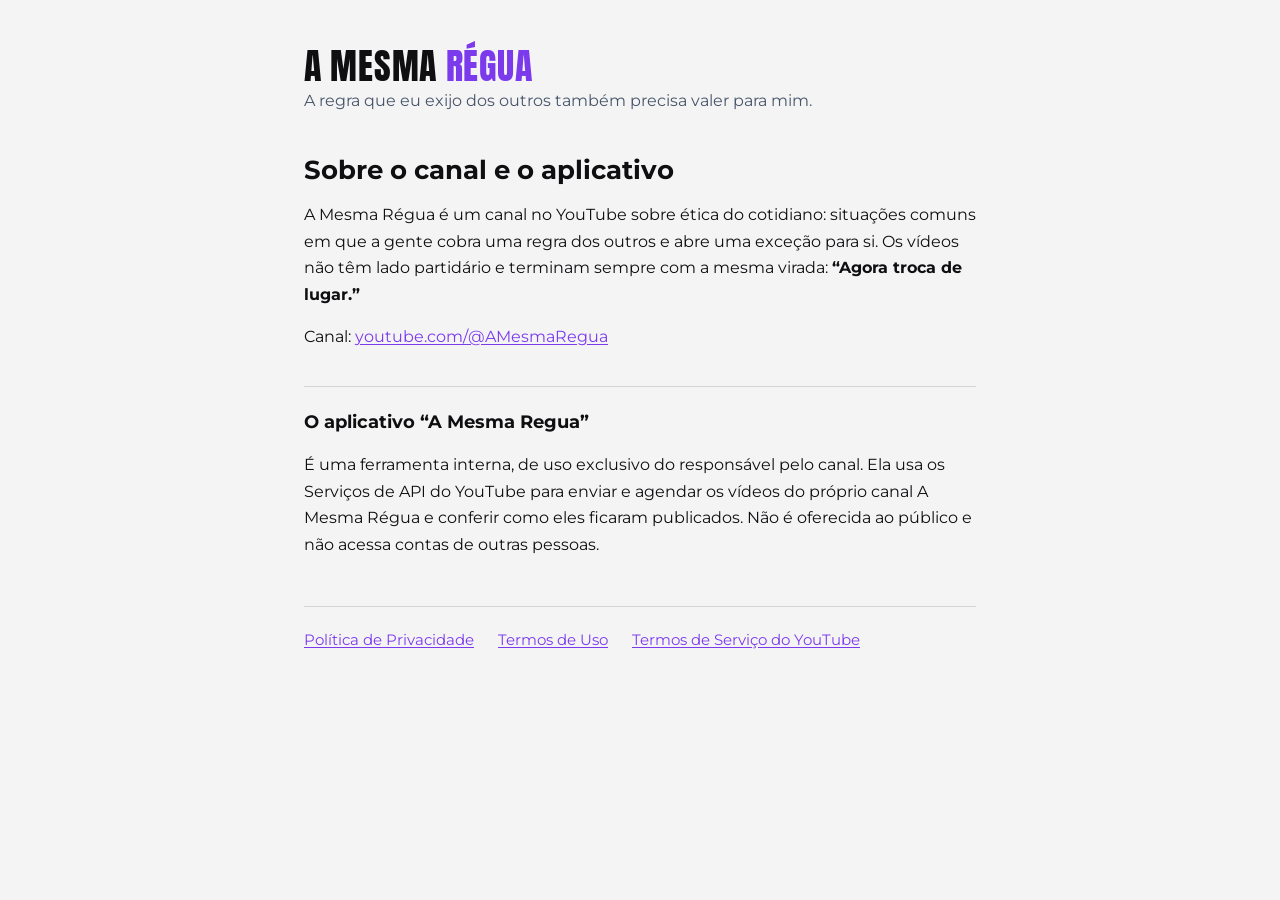
==== index.html @ 7f9174f9 "Páginas do app A Mesma Regua: início, política de privacidade e termos de uso Co-Authored-By: Claude" ====
<!doctype html>
<html lang="pt-BR">
<head>
  <meta charset="utf-8">
  <meta name="viewport" content="width=device-width, initial-scale=1">
  <title>A Mesma Régua</title>
  <meta name="description" content="A Mesma Régua: canal no YouTube sobre ética do cotidiano. Página do aplicativo que publica os vídeos do canal.">
  <link rel="stylesheet" href="estilo.css">
</head>
<body>
<main>
  <p class="marca">A MESMA <span>RÉGUA</span></p>
  <p class="tese">A regra que eu exijo dos outros também precisa valer para mim.</p>

  <h1>Sobre o canal e o aplicativo</h1>

  <p>A Mesma Régua é um canal no YouTube sobre ética do cotidiano: situações comuns em que a gente cobra uma regra dos outros e abre uma exceção para si. Os vídeos não têm lado partidário e terminam sempre com a mesma virada: <strong>“Agora troca de lugar.”</strong></p>

  <p>Canal: <a href="https://www.youtube.com/@AMesmaRegua">youtube.com/@AMesmaRegua</a></p>

  <h2>O aplicativo “A Mesma Regua”</h2>

  <p>É uma ferramenta interna, de uso exclusivo do responsável pelo canal. Ela usa os Serviços de API do YouTube para enviar e agendar os vídeos do próprio canal A Mesma Régua e conferir como eles ficaram publicados. Não é oferecida ao público e não acessa contas de outras pessoas.</p>

  <nav>
    <a href="politica-de-privacidade.html">Política de Privacidade</a>
    <a href="termos-de-uso.html">Termos de Uso</a>
    <a href="https://www.youtube.com/t/terms">Termos de Serviço do YouTube</a>
  </nav>
</main>
</body>
</html>
---- estilo.css ----
@import url("https://fonts.googleapis.com/css2?family=Anton&family=Montserrat:wght@400;600&display=swap");

:root {
  --grafite: #0F0F11;
  --offwhite: #F4F4F5;
  --violeta: #7C3AED;
  --violeta-claro: #A78BFA;
  --apoio: #475569;
  --fundo: var(--offwhite);
  --texto: var(--grafite);
  --suave: var(--apoio);
  --destaque: var(--violeta);
  --linha: #D4D4D8;
}

@media (prefers-color-scheme: dark) {
  :root {
    --fundo: var(--grafite);
    --texto: var(--offwhite);
    --suave: #A1A1AA;
    --destaque: var(--violeta-claro);
    --linha: #27272A;
  }
}

* { box-sizing: border-box; }

body {
  margin: 0;
  background: var(--fundo);
  color: var(--texto);
  font: 400 1rem/1.65 "Montserrat", system-ui, -apple-system, "Segoe UI", sans-serif;
}

main {
  max-width: 44rem;
  margin: 0 auto;
  padding: 3rem 1rem 4rem;
}

.marca {
  font-family: "Anton", Impact, "Arial Narrow", sans-serif;
  font-size: 2.25rem;
  letter-spacing: 0.02em;
  line-height: 1;
  margin: 0 0 0.25rem;
}

.marca span { color: var(--destaque); }

.tese { color: var(--suave); margin: 0 0 2.5rem; }

h1 { font-size: 1.6rem; line-height: 1.25; margin: 0 0 0.25rem; }

h2 {
  font-size: 1.1rem;
  margin: 2.25rem 0 0.5rem;
  padding-top: 1.25rem;
  border-top: 1px solid var(--linha);
}

.data { color: var(--suave); font-size: 0.9rem; margin: 0 0 1.5rem; }

a { color: var(--destaque); text-underline-offset: 0.15em; }

code {
  font-family: ui-monospace, "SF Mono", Menlo, monospace;
  font-size: 0.9em;
}

ul { padding-left: 1.25rem; }
li + li { margin-top: 0.35rem; }

nav {
  display: flex;
  flex-wrap: wrap;
  gap: 0.5rem 1.5rem;
  margin-top: 3rem;
  padding-top: 1.25rem;
  border-top: 1px solid var(--linha);
  font-size: 0.95rem;
}
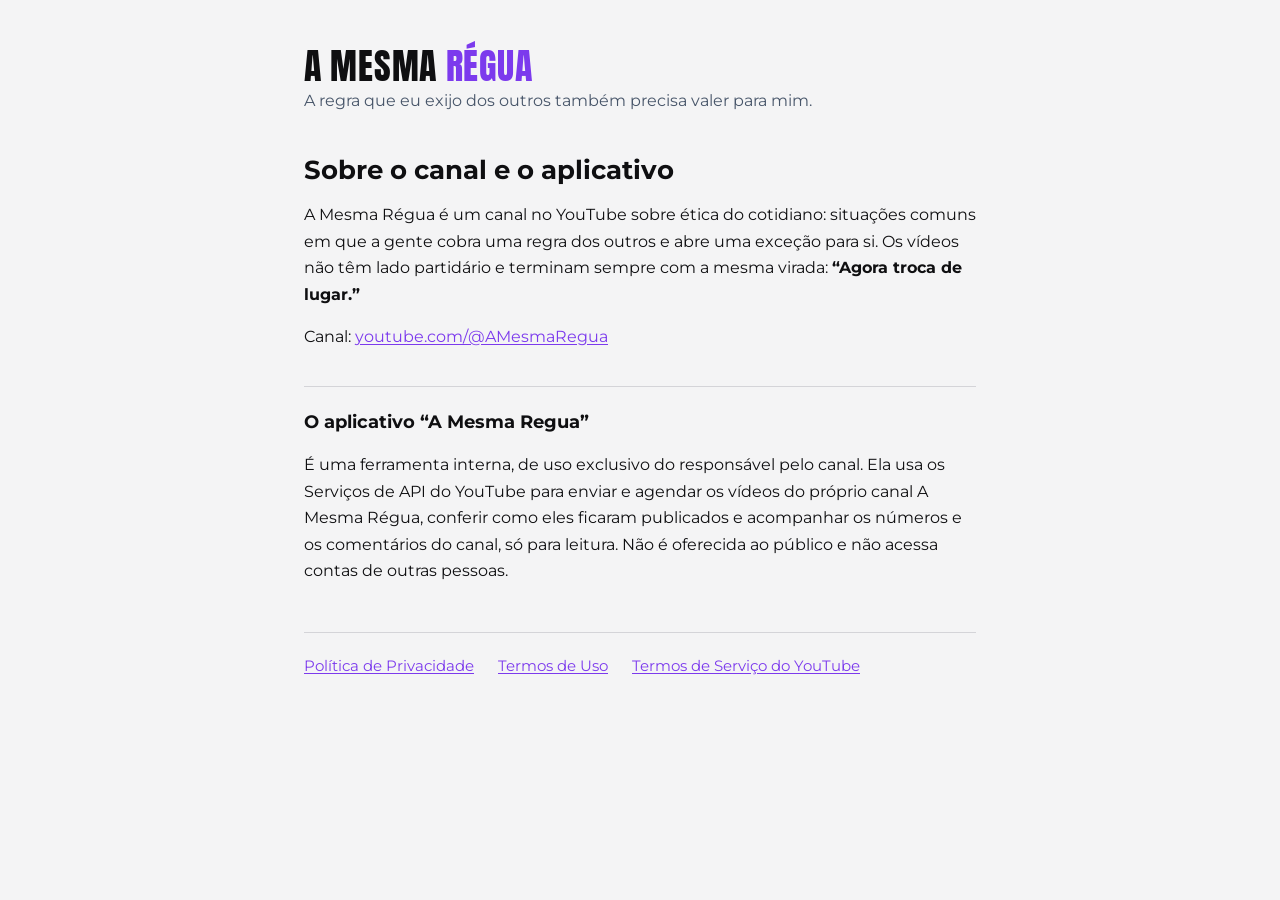
==== commit 58ee3220: "Política e início: leitura de números, Analytics e comentários do próprio canal (só leitura) Co-Auth" ====
--- a/index.html
+++ b/index.html
@@ -20,7 +20,7 @@
 
   <h2>O aplicativo “A Mesma Regua”</h2>
 
-  <p>É uma ferramenta interna, de uso exclusivo do responsável pelo canal. Ela usa os Serviços de API do YouTube para enviar e agendar os vídeos do próprio canal A Mesma Régua e conferir como eles ficaram publicados. Não é oferecida ao público e não acessa contas de outras pessoas.</p>
+  <p>É uma ferramenta interna, de uso exclusivo do responsável pelo canal. Ela usa os Serviços de API do YouTube para enviar e agendar os vídeos do próprio canal A Mesma Régua, conferir como eles ficaram publicados e acompanhar os números e os comentários do canal, só para leitura. Não é oferecida ao público e não acessa contas de outras pessoas.</p>
 
   <nav>
     <a href="politica-de-privacidade.html">Política de Privacidade</a>
